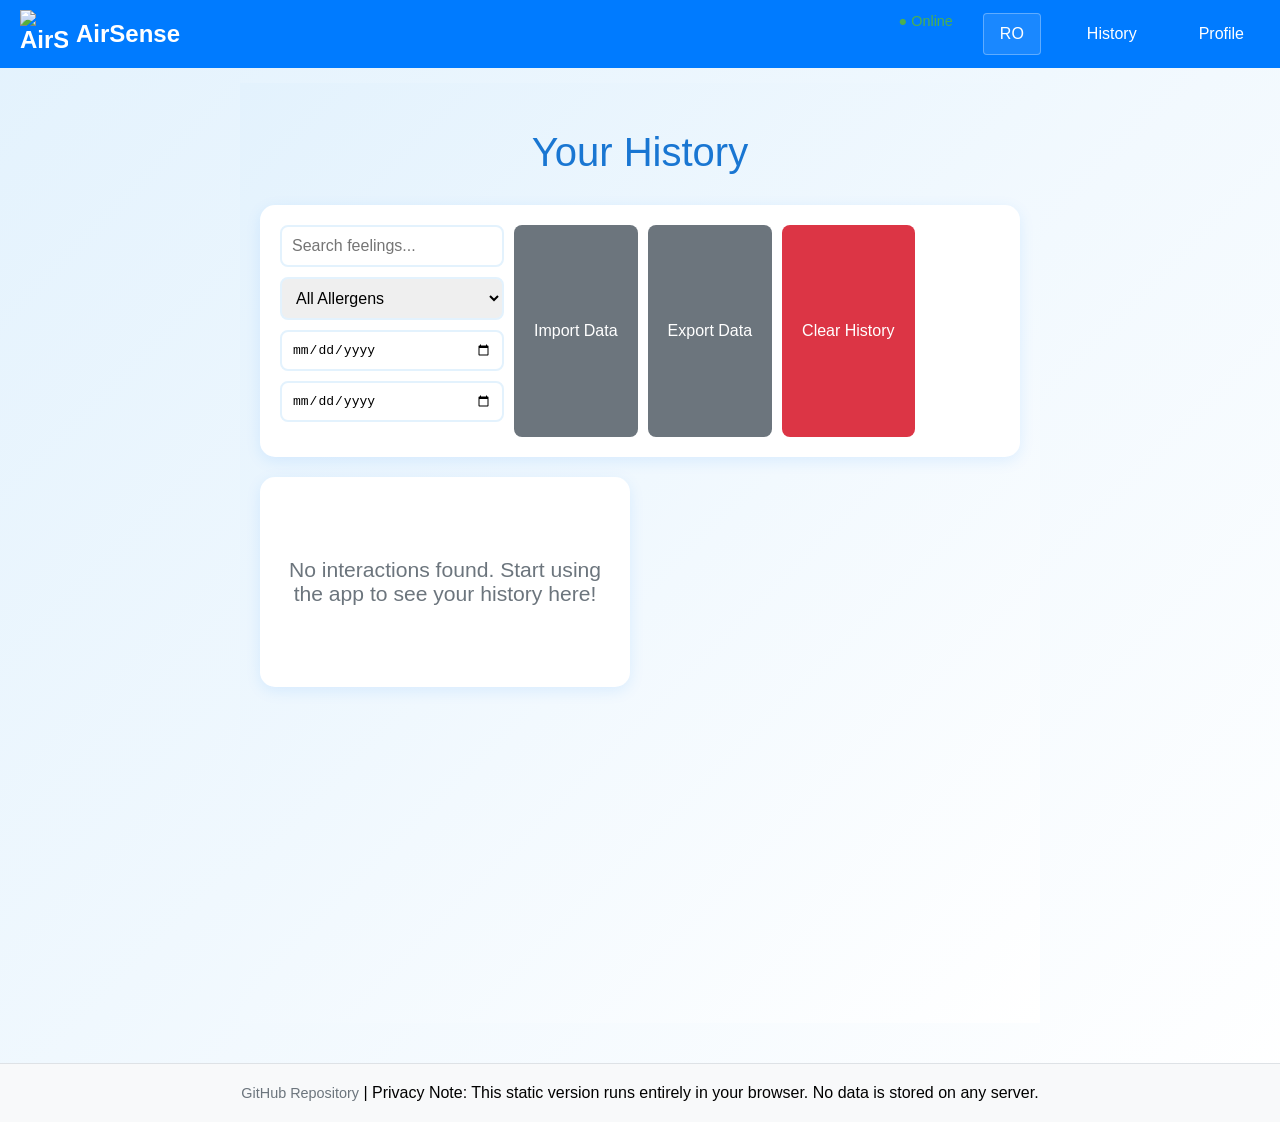
==== history.html @ b6c2e9e0 "Add separate profile.html and history.html pages with navigation Co-authored-by: andreisugu <3540747" ====
<!DOCTYPE html>
<html lang="en">
<head> 
    <meta charset="UTF-8">
    <meta name="viewport" content="width=device-width, initial-scale=1.0">
    <title>History - AirSense</title>
    
    <!-- PWA Meta Tags -->
    <link rel="manifest" href="manifest.json">
    <meta name="theme-color" content="#4a90e2">
    <meta name="apple-mobile-web-app-capable" content="yes">
    <meta name="apple-mobile-web-app-status-bar-style" content="default">
    <meta name="apple-mobile-web-app-title" content="AirSense">
    <link rel="apple-touch-icon" href="core/static/core/icons/pwa-192.png">
    
    <link rel="icon" type="image/x-icon" href="core/static/core/icons/favicon_airsense.ico">
    <link rel="stylesheet" href="core/static/core/css/home.css">
    <style>
        .history-container {
            max-width: 1200px;
            margin: 0 auto;
            padding: 20px;
            min-height: 100vh;
        }

        .history-container h1 {
            text-align: center;
            color: #1976d2;
            font-size: 2.5em;
            font-weight: 300;
            margin-bottom: 30px;
        }

        .history-controls {
            background: white;
            padding: 20px;
            border-radius: 15px;
            margin-bottom: 20px;
            box-shadow: 0 4px 15px rgba(0, 123, 255, 0.1);
        }

        .history-filters {
            display: grid;
            grid-template-columns: repeat(auto-fit, minmax(200px, 1fr));
            gap: 10px;
            margin-bottom: 15px;
        }

        .history-filters input,
        .history-filters select {
            padding: 10px;
            border: 2px solid #e3f2fd;
            border-radius: 8px;
            font-size: 1em;
            transition: border-color 0.3s;
        }

        .history-filters input:focus,
        .history-filters select:focus {
            outline: none;
            border-color: #007bff;
            box-shadow: 0 0 0 3px rgba(0, 123, 255, 0.1);
        }

        .history-actions {
            display: flex;
            gap: 10px;
            justify-content: flex-end;
            flex-wrap: wrap;
        }

        .btn {
            padding: 10px 20px;
            border: none;
            border-radius: 8px;
            font-size: 1em;
            font-weight: 500;
            cursor: pointer;
            transition: all 0.3s;
        }

        .btn-secondary {
            background: #6c757d;
            color: white;
        }

        .btn-secondary:hover {
            background: #5a6268;
            transform: translateY(-2px);
        }

        .btn-danger {
            background: #dc3545;
            color: white;
        }

        .btn-danger:hover {
            background: #c82333;
            transform: translateY(-2px);
        }

        .history-grid {
            display: grid;
            grid-template-columns: repeat(auto-fill, minmax(350px, 1fr));
            gap: 20px;
            margin-top: 20px;
        }

        .history-card {
            background: white;
            border-radius: 15px;
            padding: 20px;
            box-shadow: 0 4px 15px rgba(0, 123, 255, 0.1);
            border: 1px solid rgba(33, 150, 243, 0.1);
            transition: transform 0.3s, box-shadow 0.3s;
        }

        .history-card:hover {
            transform: translateY(-5px);
            box-shadow: 0 8px 25px rgba(0, 123, 255, 0.2);
        }

        .card-header {
            display: flex;
            justify-content: space-between;
            align-items: center;
            margin-bottom: 15px;
            padding-bottom: 10px;
            border-bottom: 2px solid #e3f2fd;
        }

        .date {
            font-weight: 600;
            color: #1976d2;
            font-size: 1.1em;
        }

        .time {
            color: #6c757d;
            font-size: 0.9em;
        }

        .card-body {
            color: #495057;
        }

        .user-feeling {
            margin-bottom: 15px;
            padding: 10px;
            background: #f8f9fa;
            border-radius: 8px;
            font-style: italic;
        }

        .allergies-tags {
            display: flex;
            flex-wrap: wrap;
            gap: 8px;
            margin: 10px 0;
        }

        .allergy-tag {
            background: #e3f2fd;
            color: #1976d2;
            padding: 4px 12px;
            border-radius: 20px;
            font-size: 0.85em;
            font-weight: 500;
        }

        .recommendations {
            margin-top: 15px;
            padding: 15px;
            background: #e8f5e9;
            border-radius: 8px;
            border-left: 4px solid #4caf50;
        }

        .recommendations strong {
            color: #2e7d32;
            display: block;
            margin-bottom: 8px;
        }

        .conditions {
            margin-top: 10px;
            padding: 10px;
            background: #fff3e0;
            border-radius: 8px;
            font-size: 0.9em;
        }

        .weather-badge {
            color: #e65100;
            font-weight: 500;
        }

        .sentiment-info {
            margin: 10px 0;
            padding: 8px;
            background: #fff9c4;
            border-radius: 8px;
            font-size: 0.9em;
        }

        .empty-state {
            text-align: center;
            padding: 60px 20px;
            background: white;
            border-radius: 15px;
            box-shadow: 0 4px 15px rgba(0, 123, 255, 0.1);
        }

        .empty-state p {
            color: #6c757d;
            font-size: 1.2em;
        }

        @media (max-width: 768px) {
            .history-grid {
                grid-template-columns: 1fr;
            }

            .history-actions {
                justify-content: center;
            }
        }
    </style>
</head>
<body>
    <header class="site-header">
        <div class="header-left">
            <a href="index.html" class="home-link">
                <img src="core/static/core/icons/cloud.png" alt="AirSense" class="site-icon">
                <span class="logo-text">AirSense</span>
            </a>
        </div>
        <div class="header-right">
            <span id="onlineStatus" style="margin-right: 15px; font-size: 0.9em;"></span>
            <button id="langToggle" class="lang-toggle">RO</button>
            <a href="history.html" style="margin-left: 15px;">History</a>
            <a href="profile.html" style="margin-left: 15px;">Profile</a>
        </div>
    </header>
    
    <main>
        <div class="history-container">
            <h1 data-translate="Your History">📜 Your History</h1>
            
            <div class="history-controls">
                <div class="history-filters">
                    <input type="text" id="historySearch" placeholder="Search feelings..." data-translate="Search feelings...">
                    <select id="historyAllergenFilter">
                        <option value="" data-translate="All Allergens">All Allergens</option>
                        <option value="alder">Alder</option>
                        <option value="birch">Birch</option>
                        <option value="grass">Grass</option>
                        <option value="mugwort">Mugwort</option>
                        <option value="olive">Olive</option>
                        <option value="ragweed">Ragweed</option>
                    </select>
                    <input type="date" id="historyDateFrom" placeholder="From date" data-translate="From date">
                    <input type="date" id="historyDateTo" placeholder="To date" data-translate="To date">
                </div>
                <div class="history-actions">
                    <button id="importHistory" class="btn btn-secondary" data-translate="Import Data">📥 Import Data</button>
                    <button id="exportHistory" class="btn btn-secondary" data-translate="Export Data">📤 Export Data</button>
                    <button id="clearHistory" class="btn btn-danger" data-translate="Clear History">🗑️ Clear History</button>
                </div>
            </div>
            
            <div id="historyList" class="history-grid"></div>
        </div>
    </main>
    
    <footer class="site-footer">
        <div class="footer-content">
            <a href="https://github.com/andreisugu/airsense" target="_blank">GitHub Repository</a> | 
            <span>Privacy Note: This static version runs entirely in your browser. No data is stored on any server.</span>
        </div>
    </footer>
    
    <input type="file" id="importFileInput" style="display: none;" accept=".json">
    
    <script src="core/static/core/js/translations.js"></script>
    <script src="core/static/core/js/pwa-features.js"></script>
    <script>
        // Load and display history
        function loadHistory() {
            const history = JSON.parse(localStorage.getItem('feelingHistory') || '[]');
            const searchTerm = document.getElementById('historySearch').value.toLowerCase();
            const allergenFilter = document.getElementById('historyAllergenFilter').value;
            const dateFrom = document.getElementById('historyDateFrom').value;
            const dateTo = document.getElementById('historyDateTo').value;
            
            // Filter history
            let filtered = history.filter(item => {
                // Search filter
                if (searchTerm && !item.feeling.toLowerCase().includes(searchTerm)) {
                    return false;
                }
                
                // Allergen filter
                if (allergenFilter && (!item.allergies || !item.allergies.includes(allergenFilter))) {
                    return false;
                }
                
                // Date filters
                const itemDate = new Date(item.timestamp).toISOString().split('T')[0];
                if (dateFrom && itemDate < dateFrom) {
                    return false;
                }
                if (dateTo && itemDate > dateTo) {
                    return false;
                }
                
                return true;
            });
            
            const container = document.getElementById('historyList');
            
            if (filtered.length === 0) {
                container.innerHTML = `
                    <div class="empty-state">
                        <p data-translate="No interactions found. Start using the app to see your history here!">
                            No interactions found. Start using the app to see your history here!
                        </p>
                    </div>
                `;
                return;
            }
            
            // Sort by most recent first
            filtered.sort((a, b) => new Date(b.timestamp) - new Date(a.timestamp));
            
            container.innerHTML = filtered.map(item => {
                const date = new Date(item.timestamp);
                const dateStr = date.toLocaleDateString('en-US', { month: 'short', day: 'numeric', year: 'numeric' });
                const timeStr = date.toLocaleTimeString('en-US', { hour: '2-digit', minute: '2-digit' });
                const fullDateStr = date.toLocaleDateString('en-US', { weekday: 'long', year: 'numeric', month: 'long', day: 'numeric' });
                
                let allergiesHtml = '';
                if (item.allergies && item.allergies.length > 0) {
                    allergiesHtml = `
                        <div class="allergies-tags">
                            ${item.allergies.map(a => `<span class="allergy-tag">${a}</span>`).join('')}
                        </div>
                    `;
                }
                
                let sentimentHtml = '';
                if (item.sentiment) {
                    sentimentHtml = `
                        <div class="sentiment-info">
                            <strong>Sentiment:</strong> ${item.sentiment}
                        </div>
                    `;
                }
                
                let weatherHtml = '';
                if (item.weather) {
                    weatherHtml = `
                        <div class="conditions">
                            <span class="weather-badge">${item.weather.temp}°C, ${item.weather.humidity}% humidity</span>
                        </div>
                    `;
                }
                
                return `
                    <div class="history-card">
                        <div class="card-header">
                            <span class="date">${dateStr}</span>
                            <span class="time">${timeStr}</span>
                        </div>
                        
                        <div class="card-body">
                            <div class="user-feeling">
                                <strong data-translate="Feeling:">Feeling:</strong> ${escapeHtml(item.feeling)}
                            </div>
                            
                            ${sentimentHtml}
                            ${allergiesHtml}
                            
                            ${item.response ? `
                                <div class="recommendations">
                                    <strong data-translate="Analysis & Recommendations:">Analysis & Recommendations:</strong>
                                    ${escapeHtml(item.response).replace(/\n/g, '<br>')}
                                </div>
                            ` : ''}
                            
                            ${weatherHtml}
                        </div>
                    </div>
                `;
            }).join('');
        }

        function escapeHtml(text) {
            const div = document.createElement('div');
            div.textContent = text;
            return div.innerHTML;
        }

        // Export history
        function exportHistory() {
            const history = localStorage.getItem('feelingHistory') || '[]';
            const blob = new Blob([history], { type: 'application/json' });
            const url = URL.createObjectURL(blob);
            const a = document.createElement('a');
            a.href = url;
            a.download = `airsense-history-${new Date().toISOString().split('T')[0]}.json`;
            document.body.appendChild(a);
            a.click();
            document.body.removeChild(a);
            URL.revokeObjectURL(url);
        }

        // Import history
        function importHistory() {
            document.getElementById('importFileInput').click();
        }

        function handleImportFile(event) {
            const file = event.target.files[0];
            if (!file) return;
            
            const reader = new FileReader();
            reader.onload = function(e) {
                try {
                    const data = JSON.parse(e.target.result);
                    if (Array.isArray(data)) {
                        const existing = JSON.parse(localStorage.getItem('feelingHistory') || '[]');
                        const merged = [...existing, ...data];
                        localStorage.setItem('feelingHistory', JSON.stringify(merged));
                        loadHistory();
                        alert('History imported successfully!');
                    } else {
                        alert('Invalid file format');
                    }
                } catch (error) {
                    alert('Error reading file: ' + error.message);
                }
            };
            reader.readAsText(file);
        }

        // Clear history
        function clearHistory() {
            if (confirm('Are you sure you want to clear all your history? This cannot be undone.')) {
                localStorage.removeItem('feelingHistory');
                loadHistory();
            }
        }

        // Event listeners
        document.getElementById('historySearch').addEventListener('input', loadHistory);
        document.getElementById('historyAllergenFilter').addEventListener('change', loadHistory);
        document.getElementById('historyDateFrom').addEventListener('change', loadHistory);
        document.getElementById('historyDateTo').addEventListener('change', loadHistory);
        document.getElementById('exportHistory').addEventListener('click', exportHistory);
        document.getElementById('importHistory').addEventListener('click', importHistory);
        document.getElementById('clearHistory').addEventListener('click', clearHistory);
        document.getElementById('importFileInput').addEventListener('change', handleImportFile);

        // Load history on page load
        loadHistory();
    </script>
</body>
</html>
---- core/static/core/css/home.css ----
body {
    background: linear-gradient(135deg, #e3f2fd 0%, #ffffff 100%);
    margin: 0;
    font-family: 'Segoe UI', Tahoma, Geneva, Verdana, sans-serif;
    min-height: 100vh;
    -webkit-text-size-adjust: 100%;
    -webkit-tap-highlight-color: transparent;
}

.container {
    max-width: 1200px;
    margin: 0 auto;
    padding: 20px;
    box-sizing: border-box;
}



.weather-section {
    background: white;
    padding: 30px;
    border-radius: 15px;
    box-shadow: 0 8px 32px rgba(33, 150, 243, 0.1);
    border: 1px solid rgba(33, 150, 243, 0.1);
    margin-top: 30px;
}

.pollen-forecast-section {
    background: white;
    padding: 30px;
    border-radius: 15px;
    box-shadow: 0 8px 32px rgba(33, 150, 243, 0.1);
    border: 1px solid rgba(33, 150, 243, 0.1);
    margin-top: 40px;
}

.pollen-section, .feeling-section {
    background: white;
    padding: 30px;
    border-radius: 15px;
    margin: 30px 0;
    box-shadow: 0 8px 32px rgba(33, 150, 243, 0.1);
    border: 1px solid rgba(33, 150, 243, 0.1);
}

.city-search {
    display: flex;
    justify-content: center;
    gap: 15px;
    margin: 25px 0;
    align-items: center;
    flex-wrap: wrap;
    max-width: 800px;
    margin-left: auto;
    margin-right: auto;
}

.city-search > * {
    flex-shrink: 0;
}

.city-input-container {
    position: relative;
}

#cityInput {
    padding: 12px 20px;
    border: 2px solid #e3f2fd;
    border-radius: 25px;
    width: 300px;
    font-size: 16px;
    transition: all 0.3s ease;
    box-sizing: border-box;
    -webkit-appearance: none;
}

#cityInput:focus {
    outline: none;
    border-color: #2196f3;
    box-shadow: 0 0 0 3px rgba(33, 150, 243, 0.1);
}

#searchCity {
    padding: 12px 25px;
    background: #2196f3;
    color: white;
    border: none;
    border-radius: 25px;
    cursor: pointer;
    font-weight: 500;
    transition: all 0.3s ease;
    font-size: 1.1em;
    min-height: 44px;
    touch-action: manipulation;
}

#searchCity:hover {
    background: #1976d2;
    transform: translateY(-2px);
    box-shadow: 0 4px 12px rgba(33, 150, 243, 0.3);
}

#selectedCity {
    margin-left: 15px;
    font-weight: bold;
    color: #007bff;
}

#currentCityName {
    text-align: center;
    font-size: 1.4em;
    font-weight: 500;
    color: #1976d2;
    margin-bottom: 20px;
}

h1 {
    text-align: center;
    color: #1976d2;
    font-size: 2.5em;
    font-weight: 300;
    margin-bottom: 10px;
}

h2 {
    color: #1976d2;
    font-weight: 500;
    margin-bottom: 20px;
    font-size: 1.5em;
}

.container > p {
    text-align: center;
    color: #666;
    font-size: 1.1em;
    margin-bottom: 30px;
}

@media (max-width: 768px) {
    .container {
        padding: 10px;
    }
    
    h1 {
        font-size: 2em;
        margin-bottom: 15px;
    }
    
    h2 {
        font-size: 1.3em;
    }
    
    .city-search {
        flex-direction: column;
        gap: 10px;
        margin: 15px 0;
    }
    
    #cityInput {
        width: 100%;
        max-width: none;
        font-size: 16px;
    }
    
    #searchCity {
        width: 100%;
        max-width: 200px;
        align-self: center;
    }
    
    .site-header {
        flex-wrap: wrap;
        height: 50px;
        padding: 4px 10px;
        gap: 8px;
        justify-content: space-between;
    }
    
    .home-link {
        margin-left: 0;
        font-size: 1.3em;
        flex-shrink: 0;
    }
    
    .logo-text {
        display: none;
    }
    
    .site-icon {
        position: static;
        transform: none;
        width: 32px;
        height: 32px;
    }
    
    .header-right {
        margin-right: 0;
        flex-wrap: wrap;
        justify-content: flex-end;
        gap: 8px;
    }
    
    main {
        padding: 0 10px;
    }
    
    .weather-section, .pollen-forecast-section, .pollen-section, .feeling-section {
        padding: 20px 15px;
        margin: 20px 0;
    }
    
    .current-weather {
        padding: 20px 15px;
        margin: 20px 0;
    }
    
    #current-temp {
        font-size: 2.5em;
    }
    
    .temp-toggle {
        position: static;
        margin-bottom: 15px;
        align-self: center;
    }
    
    .pollen-checkboxes {
        grid-template-columns: 1fr;
        gap: 10px;
    }
    
    .day-bar {
        gap: 5px;
        justify-content: flex-start;
        overflow-x: auto;
        padding: 10px 0;
        scrollbar-width: thin;
    }
    
    .day-bar::-webkit-scrollbar {
        height: 4px;
    }
    
    .day-bar::-webkit-scrollbar-track {
        background: #f1f1f1;
        border-radius: 2px;
    }
    
    .day-bar::-webkit-scrollbar-thumb {
        background: #c1c1c1;
        border-radius: 2px;
    }
    
    .day-item {
        padding: 8px 12px;
        font-size: 0.9em;
        flex-shrink: 0;
        min-width: 80px;
    }
    
    .pollen-day-bar {
        overflow-x: auto;
        padding: 10px 0;
        scrollbar-width: thin;
    }
    
    .pollen-day-bar::-webkit-scrollbar {
        height: 4px;
    }
    
    .pollen-day-bar::-webkit-scrollbar-track {
        background: #f1f1f1;
        border-radius: 2px;
    }
    
    .pollen-day-bar::-webkit-scrollbar-thumb {
        background: #c1c1c1;
        border-radius: 2px;
    }
    
    .pollen-day-bar .day-item {
        flex-shrink: 0;
        min-width: 70px;
    }
    
    .weather-chart-controls, .pollen-type-selector {
        grid-template-columns: 1fr 1fr;
        gap: 8px;
    }
    
    .weather-chart-controls .checkbox-item, .pollen-type-selector .checkbox-item {
        justify-content: flex-start;
        padding: 8px 10px;
        min-height: 36px;
        font-size: 0.9em;
    }
    
    .pollen-checkboxes {
        grid-template-columns: 1fr 1fr;
        gap: 8px;
    }
    
    .pollen-checkboxes label {
        padding: 8px 10px;
        min-height: 36px;
        font-size: 0.9em;
    }
    
    #feelingText {
        width: 100%;
        height: 100px;
        font-size: 16px;
    }
    
    #feelingForm {
        width: 100%;
    }
    
    #feelingForm button {
        width: 100%;
        max-width: 200px;
        align-self: center;
    }
    
    #hourly-table, #pollen-hourly-table {
        font-size: 0.8em;
    }
    
    #hourly-table th, #hourly-table td,
    #pollen-hourly-table th, #pollen-hourly-table td {
        padding: 8px 6px;
        white-space: nowrap;
    }
    
    .hourly-weather, .hourly-pollen {
        overflow-x: auto;
        -webkit-overflow-scrolling: touch;
    }
    
    .weather-chart, .pollen-chart {
        height: 250px;
        margin: 15px 0;
    }
}

@media (max-width: 480px) {
    .container {
        padding: 5px;
    }
    
    h1 {
        font-size: 1.8em;
    }
    
    .weather-section, .pollen-forecast-section, .pollen-section, .feeling-section {
        padding: 15px 10px;
        margin: 15px 0;
    }
    
    .current-weather {
        padding: 15px 10px;
    }
    
    #current-temp {
        font-size: 2em;
    }
    
    .day-item {
        padding: 6px 8px;
        font-size: 0.8em;
        min-width: 70px;
    }
    
    .pollen-day-bar .day-item {
        min-width: 60px;
        padding: 4px 6px;
    }
    
    #hourly-table, #pollen-hourly-table {
        font-size: 0.75em;
    }
    
    #hourly-table th, #hourly-table td,
    #pollen-hourly-table th, #pollen-hourly-table td {
        padding: 6px 4px;
        white-space: nowrap;
    }
    
    .site-header {
        position: sticky;
        top: 0;
        z-index: 100;
        padding: 2px 8px;
        height: 44px;
    }
    
    .home-link {
        font-size: 1.1em;
    }
    
    .logo-text {
        display: none;
    }
    
    .site-icon {
        width: 28px;
        height: 28px;
    }
    
    .weather-chart, .pollen-chart {
        height: 200px;
    }
    
    .header-right {
        font-size: 0.85em;
        gap: 6px;
    }
    
    .header-right a, .header-right .lang-toggle {
        padding: 4px 6px;
        font-size: 0.8em;
        white-space: nowrap;
    }
    
    .account-trigger {
        font-size: 0.8em;
        padding: 4px 6px;
        white-space: nowrap;
    }
    
    .dropdown-menu {
        right: -10px;
    }
}

.city-dropdown {
    position: absolute;
    top: 100%;
    left: 0;
    right: 0;
    background: white;
    border: 1px solid #ccc;
    border-top: none;
    border-radius: 0 0 5px 5px;
    max-height: 200px;
    overflow-y: auto;
    z-index: 1000;
    display: none;
}

.city-option {
    padding: 8px 12px;
    cursor: pointer;
    border-bottom: 1px solid #eee;
}

.city-option:hover {
    background: #f0f0f0;
}

.city-option:last-child {
    border-bottom: none;
}

.weather-chart, .pollen-chart {
    margin: 20px 0;
    height: 300px;
}

.pollen-type-selector {
    display: grid;
    grid-template-columns: repeat(auto-fit, minmax(200px, 1fr));
    gap: 15px;
    margin: 15px 0;
}

.pollen-type-selector .checkbox-item {
    display: flex;
    align-items: center;
    gap: 10px;
    cursor: pointer;
    padding: 12px 15px;
    background: #f8f9fa;
    border-radius: 8px;
    transition: all 0.3s ease;
    border: 2px solid transparent;
    min-height: 44px;
    touch-action: manipulation;
}

.pollen-type-selector .checkbox-item:hover {
    background: #e3f2fd;
    border-color: #2196f3;
}

.pollen-type-selector .checkbox-item:hover {
    background: #e3f2fd;
    border-color: #2196f3;
}

.pollen-type-selector input[type="checkbox"] {
    width: 18px;
    height: 18px;
    accent-color: #2196f3;
}

.weather-chart-controls {
    display: flex;
    justify-content: center;
    gap: 15px;
    margin: 15px 0;
    flex-wrap: wrap;
}

.weather-chart-controls .checkbox-item {
    display: flex;
    align-items: center;
    gap: 10px;
    cursor: pointer;
    padding: 12px 15px;
    background: #f8f9fa;
    border-radius: 8px;
    transition: all 0.3s ease;
    border: 2px solid transparent;
    min-height: 44px;
    touch-action: manipulation;
}

.weather-chart-controls .checkbox-item:hover {
    background: #e3f2fd;
    border-color: #2196f3;
}

.weather-chart-controls .checkbox-item:hover {
    background: #e3f2fd;
    border-color: #2196f3;
}

.weather-chart-controls input[type="checkbox"] {
    width: 18px;
    height: 18px;
    accent-color: #2196f3;
}

.pollen-controls {
    display: flex;
    flex-direction: column;
    align-items: center;
    gap: 15px;
    margin: 20px 0;
}

#pollenDateSelect, #weatherDateSelect {
    padding: 8px 12px;
    font-size: 0.9em;
    border-radius: 8px;
    border: 2px solid #e3f2fd;
    background: white;
    color: #333;
    transition: all 0.3s ease;
    cursor: pointer;
}

#pollenDateSelect:focus, #weatherDateSelect:focus {
    outline: none;
    border-color: #2196f3;
    box-shadow: 0 0 0 3px rgba(33, 150, 243, 0.1);
}

#pollenDateSelect:hover, #weatherDateSelect:hover {
    border-color: #2196f3;
}

.pollen-day-bar {
    display: flex;
    justify-content: center;
    gap: 8px;
    flex-wrap: wrap;
    -webkit-overflow-scrolling: touch;
}

.pollen-day-bar .day-item {
    padding: 5px 7px;
    font-size: 0.9em;
    min-width: 50px;
    text-align: center;
}

.hourly-pollen {
    margin: 20px 0;
}

#pollen-hourly-table {
    width: 100%;
    border-collapse: collapse;
    background: white;
    border-radius: 5px;
    overflow: hidden;
    min-width: 600px;
}

#pollen-hourly-table th {
    background: #007bff;
    color: white;
    padding: 10px;
    text-align: center;
    font-weight: bold;
}

#pollen-hourly-table td {
    padding: 8px;
    text-align: center;
    border-bottom: 1px solid #ddd;
}

#pollen-hourly-table tr:nth-child(even) {
    background: #f9f9f9;
}

#pollen-hourly-table tr:hover {
    background: #f0f0f0;
}

#pollen-hourly-table tr.current-hour {
    background: #007bff !important;
    color: white;
}

#pollen-hourly-table tr.current-hour td {
    background: #007bff !important;
    color: white;
}



.current-weather {
    text-align: center;
    margin: 30px 0;
    padding: 25px;
    background: linear-gradient(135deg, #2196f3, #1976d2);
    border-radius: 15px;
    color: white;
    position: relative;
}

.temp-toggle {
    position: absolute;
    top: 15px;
    right: 15px;
    background: rgba(255, 255, 255, 0.2);
    color: white;
    border: 1px solid rgba(255, 255, 255, 0.3);
    border-radius: 20px;
    padding: 8px 12px;
    cursor: pointer;
    font-size: 0.9em;
    transition: all 0.3s ease;
}

.temp-toggle:hover {
    background: rgba(255, 255, 255, 0.3);
}

.lang-toggle {
    padding: 8px 12px;
    background: #f8f9fa;
    color: #1976d2;
    border: 2px solid #e3f2fd;
    border-radius: 20px;
    cursor: pointer;
    font-size: 0.9em;
    font-weight: 500;
    transition: all 0.3s ease;
}

.lang-toggle:hover {
    background: #e3f2fd;
    border-color: #2196f3;
}

#current-temp {
    font-size: 3.5em;
    font-weight: 300;
    color: white;
    margin: 10px 0;
}

#current-condition {
    font-size: 1.5em;
    margin: 10px 0;
    color: rgba(255, 255, 255, 0.9);
    font-weight: bold;
}

#current-humidity {
    color: rgba(255, 255, 255, 0.8);
    font-size: 1.1em;
}

.day-selector {
    text-align: center;
    margin: 20px 0;
}

.day-bar {
    display: flex;
    justify-content: center;
    gap: 10px;
    flex-wrap: wrap;
    -webkit-overflow-scrolling: touch;
}

.day-item {
    padding: 12px 18px;
    background: #f8f9fa;
    border: 2px solid #e3f2fd;
    border-radius: 10px;
    cursor: pointer;
    font-weight: 500;
    transition: all 0.3s ease;
    color: #333;
    min-height: 44px;
    display: flex;
    align-items: center;
    justify-content: center;
    touch-action: manipulation;
}

.day-item:hover {
    background: #e3f2fd;
    border-color: #2196f3;
}

.day-item.active {
    background: #2196f3;
    color: white;
    border-color: #2196f3;
}

.daily-weather {
    text-align: center;
    margin: 20px 0;
    font-size: 1.1em;
}

.hourly-weather {
    margin: 20px 0;
}

#hourly-table {
    width: 100%;
    border-collapse: collapse;
    background: white;
    border-radius: 5px;
    overflow: hidden;
}

.table-container {
    overflow-x: auto;
    -webkit-overflow-scrolling: touch;
    border-radius: 5px;
    box-shadow: 0 2px 8px rgba(0,0,0,0.1);
}

#hourly-table th {
    background: #007bff;
    color: white;
    padding: 10px;
    text-align: center;
    font-weight: bold;
}

#hourly-table td {
    padding: 4px;
    text-align: center;
    border-bottom: 1px solid #ddd;
    font-size: 0.85em;
    line-height: 1.2;
}

#hourly-table tr:nth-child(even) {
    background: #f9f9f9;
}

#hourly-table tr:hover {
    background: #f0f0f0;
}

#hourly-table tr.current-hour {
    background: #007bff;
    color: white;
    font-weight: bold;
}



.pollen-checkboxes {
    display: grid;
    grid-template-columns: repeat(auto-fit, minmax(200px, 1fr));
    gap: 15px;
    margin: 20px 0;
}

.pollen-checkboxes label {
    display: flex;
    align-items: center;
    gap: 10px;
    cursor: pointer;
    padding: 12px 15px;
    background: #f8f9fa;
    border-radius: 8px;
    transition: all 0.3s ease;
    border: 2px solid transparent;
    min-height: 44px;
    touch-action: manipulation;
}

.pollen-checkboxes label:hover {
    background: #e3f2fd;
    border-color: #2196f3;
}

.pollen-checkboxes input[type="checkbox"] {
    width: 18px;
    height: 18px;
    accent-color: #2196f3;
}

.feeling-section {
    display: flex;
    flex-direction: column;
    align-items: center;
}

#feelingText {
    width: 90%;
    max-width: 800px;
    height: 120px;
    padding: 15px;
    border: 2px solid #e3f2fd;
    border-radius: 10px;
    resize: vertical;
    font-family: inherit;
    font-size: 16px;
    transition: all 0.3s ease;
}

#feelingForm {
    width: 90%;
    max-width: 800px;
    display: flex;
    flex-direction: column;
    align-items: flex-end;
}

#feelingText:focus {
    outline: none;
    border-color: #2196f3;
    box-shadow: 0 0 0 3px rgba(33, 150, 243, 0.1);
}

#feelingForm button {
    background: #2196f3;
    color: white;
    padding: 12px 30px;
    border: none;
    border-radius: 25px;
    cursor: pointer;
    margin-top: 15px;
    font-weight: 500;
    font-size: 16px;
    transition: all 0.3s ease;
    min-height: 44px;
    touch-action: manipulation;
}

#feelingForm button:hover {
    background: #1976d2;
    transform: translateY(-2px);
    box-shadow: 0 4px 12px rgba(33, 150, 243, 0.3);
}

#sentimentResult {
    margin-top: 15px;
    padding: 10px;
    border-radius: 5px;
    font-weight: normal;
}

.sentiment-positive {
    background: #d4edda;
    color: #155724;
}

.sentiment-negative {
    background: #f8d7da;
    color: #721c24;
}

.sentiment-neutral {
    background: #fff3cd;
    color: #856404;
}

.nav-links {
    text-align: right;
    margin-bottom: 20px;
}

.nav-links a {
    margin-left: 15px;
    color: #007bff;
    text-decoration: none;
}

.nav-links a:hover {
    text-decoration: underline;
}

.user-status {
    font-weight: bold;
    margin-right: 15px;
    color: #333;
}

.message {
    padding: 10px;
    margin: 10px 0;
    border-radius: 5px;
}

.message.success {
    background: #d4edda;
    color: #155724;
    border: 1px solid #c3e6cb;
}

.message.error {
    background: #f8d7da;
    color: #721c24;
    border: 1px solid #f5c6cb;
}

.form-group {
    margin: 15px 0;
}

.form-group label {
    display: block;
    margin-bottom: 5px;
    font-weight: bold;
}

.form-group input, .form-group select {
    width: 100%;
    padding: 10px;
    border: 1px solid #ccc;
    border-radius: 5px;
    font-size: 1em;
}

.form-group button {
    background: #007bff;
    color: white;
    padding: 10px 20px;
    border: none;
    border-radius: 5px;
    cursor: pointer;
    margin-top: 10px;
}

.interaction-card {
    background: #f5f5f5;
    padding: 20px;
    border-radius: 10px;
    margin: 20px 0;
    border-left: 4px solid #007bff;
}

.interaction-header {
    color: #007bff;
    margin-bottom: 15px;
    font-size: 1.1em;
}

.interaction-content > div {
    margin: 15px 0;
}

.interaction-content h3 {
    color: #333;
    margin-bottom: 5px;
    font-size: 1em;
}

.user-input {
    background: #e3f2fd;
    padding: 10px;
    border-radius: 5px;
}

.ai-output {
    background: #f3e5f5;
    padding: 10px;
    border-radius: 5px;
}

.sentiment-info {
    background: #e8f5e8;
    padding: 10px;
    border-radius: 5px;
}

.weather-info, .pollen-info, .allergies {
    background: #fff3e0;
    padding: 10px;
    border-radius: 5px;
}

.site-header {
    background: #007bff;
    color: white;
    padding: 10px 20px;
    display: flex;
    justify-content: space-between;
    align-items: center;
    margin-bottom: 15px;
    min-height: 35px;
    position: relative;
}

.home-link {
    color: white;
    text-decoration: none;
    font-size: 1.5em;
    font-weight: bold;
    display: flex;
    align-items: center;
    gap: 8px;
    position: relative;
    flex-shrink: 0;
}

.site-icon {
    width: 48px;
    height: 48px;
}

.header-right {
    display: flex;
    gap: 15px;
    flex-wrap: wrap;
}

.header-right a {
    color: white;
    text-decoration: none;
    padding: 10px 16px;
    border-radius: 4px;
    transition: background 0.3s;
    font-size: 1em;
    height: 42px;
    display: flex;
    align-items: center;
    box-sizing: border-box;
}

.header-right a:hover {
    background: rgba(255,255,255,0.2);
}

.header-right .lang-toggle {
    background: rgba(255, 255, 255, 0.1);
    color: white;
    border: 1px solid rgba(255, 255, 255, 0.3);
    border-radius: 4px;
    padding: 10px 16px;
    cursor: pointer;
    font-size: 1em;
    font-weight: 500;
    transition: all 0.3s ease;
    height: 42px;
    display: flex;
    align-items: center;
    box-sizing: border-box;
}

.header-right .lang-toggle:hover {
    background: rgba(255, 255, 255, 0.2);
    border-color: rgba(255, 255, 255, 0.5);
}

.account-dropdown {
    position: relative;
    display: inline-block;
}

.account-trigger {
    background: transparent;
    color: white;
    border: none;
    padding: 10px 16px;
    cursor: pointer;
    font-size: 1em;
    font-weight: 500;
    transition: background 0.3s;
    border-radius: 4px;
    font-family: inherit;
    height: 42px;
    display: flex;
    align-items: center;
    box-sizing: border-box;
}

.account-trigger:hover {
    background: rgba(255,255,255,0.2);
}

.dropdown-menu {
    position: absolute;
    top: 100%;
    right: 0;
    background: white;
    border-radius: 4px;
    box-shadow: 0 4px 12px rgba(0,0,0,0.15);
    min-width: 120px;
    display: none;
    z-index: 1000;
    margin-top: 5px;
}

.dropdown-menu.show {
    display: block;
}

.dropdown-menu a {
    display: block;
    color: #333 !important;
    padding: 10px 15px;
    text-decoration: none;
    transition: background 0.3s;
}

.dropdown-menu a:hover {
    background: #f8f9fa !important;
}

main {
    max-width: 800px;
    margin: 0 auto;
    padding: 0 20px;
    min-height: calc(100vh - 140px);
}

.site-footer {
    background: #f8f9fa;
    border-top: 1px solid #dee2e6;
    padding: 20px 0;
    margin-top: 40px;
    text-align: center;
}

.footer-content a {
    color: #6c757d;
    text-decoration: none;
    font-size: 0.9em;
}

.footer-content a:hover {
    color: #007bff;
    text-decoration: underline;
}

.history-container {
    max-width: 1200px;
    margin: 0 auto;
    padding: 20px;
    background: linear-gradient(135deg, #e3f2fd 0%, #ffffff 100%);
    min-height: 100vh;
}

.history-grid {
    display: grid;
    grid-template-columns: repeat(auto-fit, minmax(350px, 1fr));
    gap: 20px;
    margin-top: 30px;
}

.history-card {
    background: white;
    border-radius: 12px;
    box-shadow: 0 4px 16px rgba(33, 150, 243, 0.1);
    border: 1px solid rgba(33, 150, 243, 0.1);
    overflow: hidden;
    transition: transform 0.2s ease;
}

.history-card:hover {
    transform: translateY(-2px);
    box-shadow: 0 8px 24px rgba(33, 150, 243, 0.15);
}

.card-header {
    background: linear-gradient(135deg, #2196f3, #1976d2);
    color: white;
    padding: 15px 20px;
    display: flex;
    justify-content: space-between;
    align-items: center;
}

.date {
    font-weight: 600;
    font-size: 1.1em;
}

.time {
    font-size: 0.9em;
    opacity: 0.9;
}

.card-body {
    padding: 20px;
}

.interaction-date {
    font-size: 0.9em;
    color: #666;
    margin-bottom: 15px;
    font-weight: 500;
}

.user-feeling {
    margin-bottom: 15px;
    color: #333;
    line-height: 1.4;
}

.sentiment-info {
    margin-bottom: 15px;
    padding: 8px 12px;
    border-radius: 6px;
    font-size: 0.9em;
    background: #e8f5e8;
    color: #2e7d32;
    border-left: 3px solid #4caf50;
}

.allergies-tags {
    margin-bottom: 15px;
    display: flex;
    flex-wrap: wrap;
    gap: 6px;
}

.allergy-tag {
    background: #e3f2fd;
    color: #1976d2;
    padding: 4px 8px;
    border-radius: 12px;
    font-size: 0.8em;
    font-weight: 500;
}

.tips-section {
    margin-bottom: 15px;
    background: #e8f4fd;
    border-left: 4px solid #007bff;
    border-radius: 5px;
    padding: 15px;
}

.tips-text {
    font-size: 0.9em;
    line-height: 1.4;
    color: #333;
}

.recommendations {
    margin-bottom: 15px;
}

.rec-text {
    background: #f8f9fa;
    padding: 12px;
    border-radius: 8px;
    margin-top: 8px;
    font-size: 0.9em;
    line-height: 1.4;
    color: #555;
}

.expand-btn {
    background: #007bff;
    color: white;
    border: none;
    padding: 6px 12px;
    border-radius: 4px;
    font-size: 0.8em;
    cursor: pointer;
    margin-top: 8px;
    transition: background 0.3s;
}

.expand-btn:hover {
    background: #0056b3;
}

.conditions {
    display: flex;
    flex-wrap: wrap;
    gap: 8px;
}

.weather-badge {
    background: #e8f5e8;
    color: #2e7d32;
    padding: 4px 8px;
    border-radius: 12px;
    font-size: 0.8em;
    font-weight: 500;
}

.empty-state {
    text-align: center;
    padding: 60px 20px;
    color: #666;
    font-size: 1.1em;
}

.weather-icon {
    width: 20px;
    height: 20px;
    margin-right: 8px;
    vertical-align: middle;
}

.current-weather .weather-icon {
    width: 60px;
    height: 60px;
    margin-bottom: 1rem;
}

@media (max-width: 768px) {
    .history-grid {
        grid-template-columns: 1fr;
    }
    
    .history-container {
        padding: 15px;
    }
}
/* Recent Cities Section */
.recent-cities-section {
    background: white;
    padding: 25px;
    border-radius: 12px;
    box-shadow: 0 2px 8px rgba(0, 0, 0, 0.1);
}

.recent-cities-list {
    display: flex;
    flex-wrap: wrap;
    gap: 10px;
    margin-top: 15px;
}

.recent-city-item {
    background: #f0f8ff;
    border: 2px solid #007bff;
    color: #007bff;
    padding: 10px 15px;
    border-radius: 8px;
    cursor: pointer;
    font-size: 0.95em;
    font-weight: 500;
    transition: all 0.3s ease;
}

.recent-city-item:hover {
    background: #007bff;
    color: white;
    transform: translateY(-2px);
    box-shadow: 0 4px 8px rgba(0, 123, 255, 0.3);
}

/* History Section */
.history-section {
    background: white;
    padding: 25px;
    border-radius: 12px;
    box-shadow: 0 2px 8px rgba(0, 0, 0, 0.1);
}

.history-controls {
    display: flex;
    gap: 10px;
}

.btn-secondary,
.btn-danger {
    padding: 8px 16px;
    border: none;
    border-radius: 6px;
    font-size: 0.9em;
    font-weight: 500;
    cursor: pointer;
    transition: all 0.3s ease;
}

.btn-secondary {
    background: #6c757d;
    color: white;
}

.btn-secondary:hover {
    background: #5a6268;
}

.btn-danger {
    background: #dc3545;
    color: white;
}

.btn-danger:hover {
    background: #c82333;
}

.history-grid {
    display: grid;
    grid-template-columns: repeat(auto-fill, minmax(350px, 1fr));
    gap: 20px;
    margin-top: 20px;
}

.history-card {
    background: white;
    border: 1px solid #e0e0e0;
    border-radius: 8px;
    overflow: hidden;
    transition: all 0.3s ease;
}

.history-card:hover {
    box-shadow: 0 4px 12px rgba(0, 0, 0, 0.15);
    transform: translateY(-2px);
}

.history-card .card-header {
    background: linear-gradient(135deg, #667eea 0%, #764ba2 100%);
    color: white;
    padding: 12px 15px;
    display: flex;
    justify-content: space-between;
    font-size: 0.9em;
}

.history-card .card-body {
    padding: 15px;
}

.history-card .interaction-date {
    color: #666;
    font-size: 0.85em;
    margin-bottom: 10px;
}

.history-card .user-feeling {
    margin: 10px 0;
    padding: 10px;
    background: #f9f9f9;
    border-left: 3px solid #007bff;
    border-radius: 4px;
}

.history-card .sentiment-info {
    padding: 8px;
    border-radius: 4px;
    font-size: 0.9em;
}

.sentiment-positive {
    background: #d4edda;
    color: #155724;
}

.sentiment-negative {
    background: #f8d7da;
    color: #721c24;
}

.sentiment-neutral {
    background: #fff3cd;
    color: #856404;
}

.history-card .allergies-tags {
    margin: 10px 0;
    display: flex;
    flex-wrap: wrap;
    gap: 5px;
}

.history-card .allergy-tag {
    background: #007bff;
    color: white;
    padding: 3px 8px;
    border-radius: 3px;
    font-size: 0.85em;
}

/* Statistics Section */
.statistics-section {
    background: white;
    padding: 30px;
    border-radius: 15px;
    box-shadow: 0 8px 32px rgba(33, 150, 243, 0.1);
    border: 1px solid rgba(33, 150, 243, 0.1);
}

.statistics-grid {
    display: grid;
    grid-template-columns: repeat(auto-fit, minmax(150px, 1fr));
    gap: 15px;
    margin-top: 20px;
}

.stat-card {
    background: linear-gradient(135deg, #e3f2fd 0%, #bbdefb 100%);
    padding: 20px;
    border-radius: 10px;
    text-align: center;
    box-shadow: 0 4px 12px rgba(33, 150, 243, 0.15);
    transition: transform 0.2s ease;
}

.stat-card:hover {
    transform: translateY(-3px);
    box-shadow: 0 6px 16px rgba(33, 150, 243, 0.2);
}

.stat-value {
    font-size: 2em;
    font-weight: bold;
    color: #1976d2;
    margin-bottom: 5px;
}

.stat-label {
    font-size: 0.9em;
    color: #555;
    font-weight: 500;
}

/* History Filters */
.history-filters {
    animation: slideDown 0.3s ease;
}

@keyframes slideDown {
    from {
        opacity: 0;
        transform: translateY(-10px);
    }
    to {
        opacity: 1;
        transform: translateY(0);
    }
}

.history-filters input,
.history-filters select {
    transition: all 0.2s ease;
}

.history-filters input:focus,
.history-filters select:focus {
    outline: none;
    border-color: #2196f3;
    box-shadow: 0 0 0 3px rgba(33, 150, 243, 0.1);
}

@media (max-width: 768px) {
    .history-grid {
        grid-template-columns: 1fr;
    }
    
    .history-controls {
        flex-direction: column;
    }
    
    .btn-secondary,
    .btn-danger {
        width: 100%;
    }
    
    .recent-cities-list {
        flex-direction: column;
    }
    
    .recent-city-item {
        width: 100%;
        text-align: center;
    }
    
    .statistics-grid {
        grid-template-columns: repeat(2, 1fr);
    }
    
    .history-filters > div {
        grid-template-columns: 1fr;
    }
}
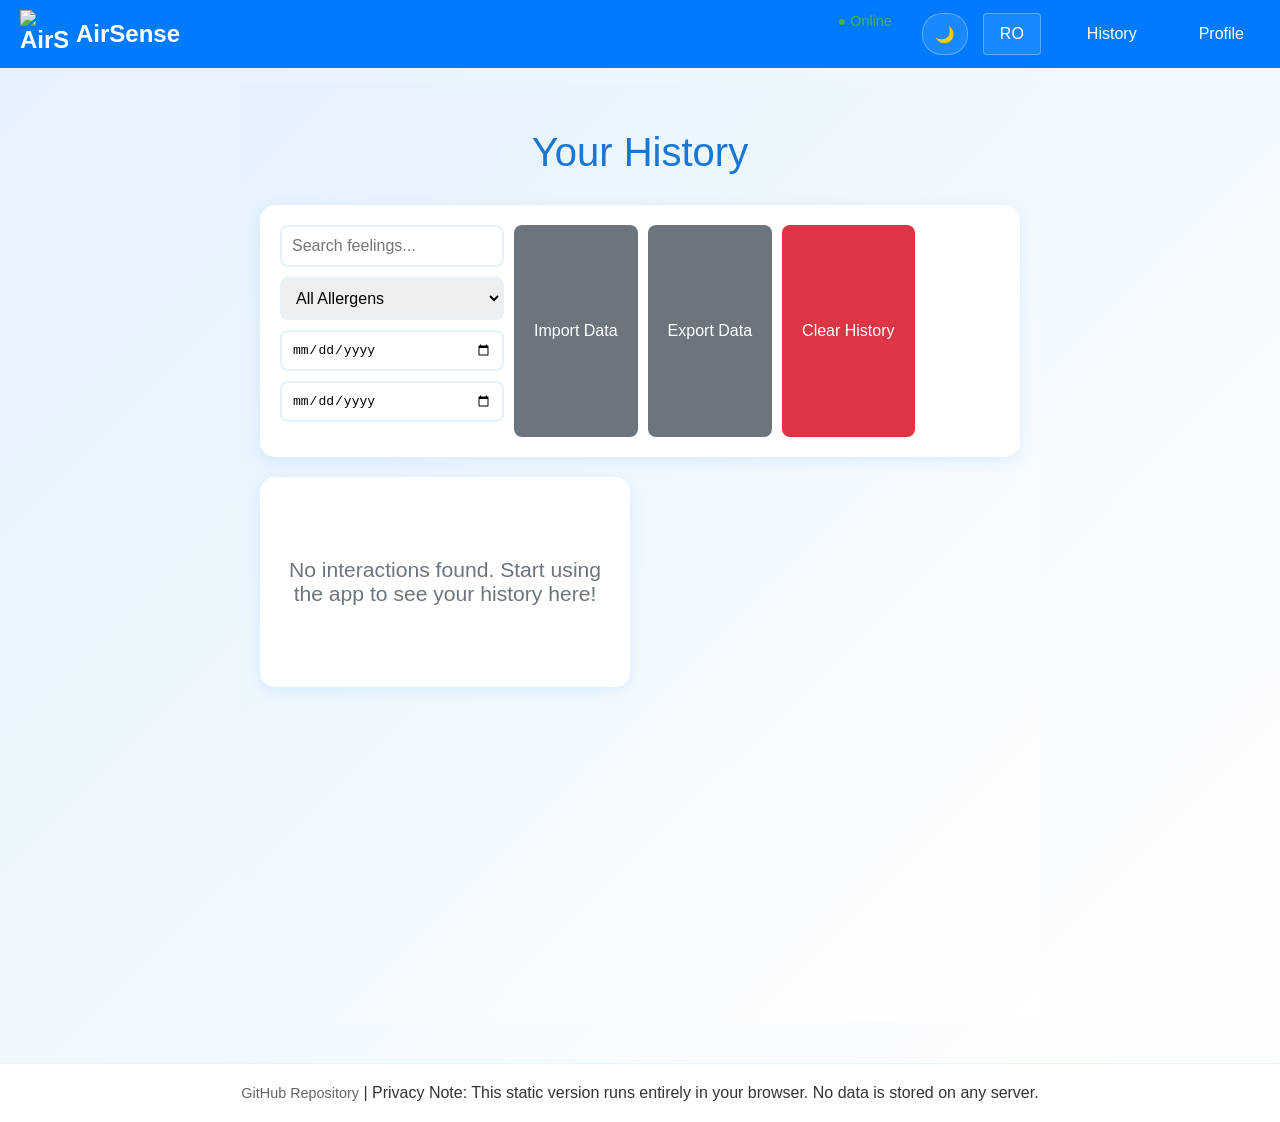
==== commit 0ccd9fb3: "Add dark mode toggle with localStorage persistence and update README Co-authored-by: andreisugu <354" ====
--- a/history.html
+++ b/history.html
@@ -237,6 +237,9 @@
         </div>
         <div class="header-right">
             <span id="onlineStatus" style="margin-right: 15px; font-size: 0.9em;"></span>
+            <button id="darkModeToggle" class="dark-mode-toggle" aria-label="Toggle dark mode" title="Toggle dark mode">
+                <span class="icon">🌙</span>
+            </button>
             <button id="langToggle" class="lang-toggle">RO</button>
             <a href="history.html" style="margin-left: 15px;">History</a>
             <a href="profile.html" style="margin-left: 15px;">Profile</a>
@@ -285,9 +288,14 @@
     <script src="core/static/core/js/translations.js"></script>
     <script src="core/static/core/js/pwa-features.js"></script>
     <script>
+        // LocalStorage key constants
+        const STORAGE_KEYS = {
+            HISTORY: 'airsense_history'
+        };
+        
         // Load and display history
         function loadHistory() {
-            const history = JSON.parse(localStorage.getItem('feelingHistory') || '[]');
+            const history = JSON.parse(localStorage.getItem(STORAGE_KEYS.HISTORY) || '[]');
             const searchTerm = document.getElementById('historySearch').value.toLowerCase();
             const allergenFilter = document.getElementById('historyAllergenFilter').value;
             const dateFrom = document.getElementById('historyDateFrom').value;
@@ -350,18 +358,21 @@
                 
                 let sentimentHtml = '';
                 if (item.sentiment) {
+                    const confidencePercent = Math.round((item.confidence || 0) * 100);
                     sentimentHtml = `
                         <div class="sentiment-info">
-                            <strong>Sentiment:</strong> ${item.sentiment}
+                            <strong>Sentiment:</strong> ${item.sentiment} (${confidencePercent}% confidence)
                         </div>
                     `;
                 }
                 
-                let weatherHtml = '';
-                if (item.weather) {
-                    weatherHtml = `
-                        <div class="conditions">
-                            <span class="weather-badge">${item.weather.temp}°C, ${item.weather.humidity}% humidity</span>
+                let alertHtml = '';
+                if (item.alertLevel) {
+                    const tipsHtml = item.alertLevel.tips ? item.alertLevel.tips.map(tip => `<li>${escapeHtml(tip)}</li>`).join('') : '';
+                    alertHtml = `
+                        <div class="recommendations">
+                            <strong>${item.alertLevel.icon || '⚠️'} ${escapeHtml(item.alertLevel.title || 'Alert')}</strong>
+                            ${tipsHtml ? `<ul style="margin: 5px 0; padding-left: 20px;">${tipsHtml}</ul>` : ''}
                         </div>
                     `;
                 }
@@ -380,15 +391,7 @@
                             
                             ${sentimentHtml}
                             ${allergiesHtml}
-                            
-                            ${item.response ? `
-                                <div class="recommendations">
-                                    <strong data-translate="Analysis & Recommendations:">Analysis & Recommendations:</strong>
-                                    ${escapeHtml(item.response).replace(/\n/g, '<br>')}
-                                </div>
-                            ` : ''}
-                            
-                            ${weatherHtml}
+                            ${alertHtml}
                         </div>
                     </div>
                 `;
@@ -403,7 +406,7 @@
 
         // Export history
         function exportHistory() {
-            const history = localStorage.getItem('feelingHistory') || '[]';
+            const history = localStorage.getItem(STORAGE_KEYS.HISTORY) || '[]';
             const blob = new Blob([history], { type: 'application/json' });
             const url = URL.createObjectURL(blob);
             const a = document.createElement('a');
@@ -429,9 +432,21 @@
                 try {
                     const data = JSON.parse(e.target.result);
                     if (Array.isArray(data)) {
-                        const existing = JSON.parse(localStorage.getItem('feelingHistory') || '[]');
-                        const merged = [...existing, ...data];
-                        localStorage.setItem('feelingHistory', JSON.stringify(merged));
+                        const existing = JSON.parse(localStorage.getItem(STORAGE_KEYS.HISTORY) || '[]');
+                        
+                        // Merge and remove duplicates based on timestamp
+                        const merged = [...data, ...existing];
+                        const uniqueHistory = merged.filter((item, index, self) =>
+                            index === self.findIndex(t => t.timestamp === item.timestamp)
+                        );
+                        
+                        // Sort by timestamp (newest first)
+                        uniqueHistory.sort((a, b) => new Date(b.timestamp) - new Date(a.timestamp));
+                        
+                        // Keep only last 50
+                        const trimmedHistory = uniqueHistory.slice(0, 50);
+                        
+                        localStorage.setItem(STORAGE_KEYS.HISTORY, JSON.stringify(trimmedHistory));
                         loadHistory();
                         alert('History imported successfully!');
                     } else {
@@ -447,7 +462,7 @@
         // Clear history
         function clearHistory() {
             if (confirm('Are you sure you want to clear all your history? This cannot be undone.')) {
-                localStorage.removeItem('feelingHistory');
+                localStorage.removeItem(STORAGE_KEYS.HISTORY);
                 loadHistory();
             }
         }
@@ -465,5 +480,6 @@
         // Load history on page load
         loadHistory();
     </script>
+    <script src="core/static/core/js/dark-mode.js"></script>
 </body>
 </html>
--- a/core/static/core/css/home.css
+++ b/core/static/core/css/home.css
@@ -1,10 +1,56 @@
+/* CSS Variables for theming */
+:root {
+    --bg-gradient-start: #e3f2fd;
+    --bg-gradient-end: #ffffff;
+    --primary-color: #2196f3;
+    --primary-dark: #1976d2;
+    --primary-light: #e3f2fd;
+    --text-color: #333;
+    --text-secondary: #666;
+    --bg-white: #ffffff;
+    --bg-card: #ffffff;
+    --border-color: rgba(33, 150, 243, 0.1);
+    --shadow-color: rgba(33, 150, 243, 0.1);
+    --input-bg: #ffffff;
+    --input-border: #e3f2fd;
+    --table-even: #f9f9f9;
+    --table-hover: #f0f0f0;
+    --header-bg: #007bff;
+    --weather-gradient-start: #2196f3;
+    --weather-gradient-end: #1976d2;
+}
+
+/* Dark Mode */
+body.dark-mode {
+    --bg-gradient-start: #1a1a2e;
+    --bg-gradient-end: #16213e;
+    --primary-color: #4a90e2;
+    --primary-dark: #3a7bc8;
+    --primary-light: #2d3e50;
+    --text-color: #e0e0e0;
+    --text-secondary: #b0b0b0;
+    --bg-white: #1e293b;
+    --bg-card: #1e293b;
+    --border-color: rgba(74, 144, 226, 0.2);
+    --shadow-color: rgba(0, 0, 0, 0.3);
+    --input-bg: #2d3e50;
+    --input-border: #3a4f63;
+    --table-even: #2a3f5f;
+    --table-hover: #3a4f63;
+    --header-bg: #1e3a5f;
+    --weather-gradient-start: #1e3a5f;
+    --weather-gradient-end: #16213e;
+}
+
 body {
-    background: linear-gradient(135deg, #e3f2fd 0%, #ffffff 100%);
+    background: linear-gradient(135deg, var(--bg-gradient-start) 0%, var(--bg-gradient-end) 100%);
     margin: 0;
     font-family: 'Segoe UI', Tahoma, Geneva, Verdana, sans-serif;
     min-height: 100vh;
     -webkit-text-size-adjust: 100%;
     -webkit-tap-highlight-color: transparent;
+    color: var(--text-color);
+    transition: background 0.3s ease, color 0.3s ease;
 }
 
 .container {
@@ -17,30 +63,33 @@
 
 
 .weather-section {
-    background: white;
+    background: var(--bg-card);
     padding: 30px;
     border-radius: 15px;
-    box-shadow: 0 8px 32px rgba(33, 150, 243, 0.1);
-    border: 1px solid rgba(33, 150, 243, 0.1);
+    box-shadow: 0 8px 32px var(--shadow-color);
+    border: 1px solid var(--border-color);
     margin-top: 30px;
+    transition: background 0.3s ease, border 0.3s ease;
 }
 
 .pollen-forecast-section {
-    background: white;
+    background: var(--bg-card);
     padding: 30px;
     border-radius: 15px;
-    box-shadow: 0 8px 32px rgba(33, 150, 243, 0.1);
-    border: 1px solid rgba(33, 150, 243, 0.1);
+    box-shadow: 0 8px 32px var(--shadow-color);
+    border: 1px solid var(--border-color);
     margin-top: 40px;
+    transition: background 0.3s ease, border 0.3s ease;
 }
 
 .pollen-section, .feeling-section {
-    background: white;
+    background: var(--bg-card);
     padding: 30px;
     border-radius: 15px;
     margin: 30px 0;
-    box-shadow: 0 8px 32px rgba(33, 150, 243, 0.1);
-    border: 1px solid rgba(33, 150, 243, 0.1);
+    box-shadow: 0 8px 32px var(--shadow-color);
+    border: 1px solid var(--border-color);
+    transition: background 0.3s ease, border 0.3s ease;
 }
 
 .city-search {
@@ -65,24 +114,26 @@
 
 #cityInput {
     padding: 12px 20px;
-    border: 2px solid #e3f2fd;
+    border: 2px solid var(--input-border);
     border-radius: 25px;
     width: 300px;
     font-size: 16px;
     transition: all 0.3s ease;
     box-sizing: border-box;
     -webkit-appearance: none;
+    background: var(--input-bg);
+    color: var(--text-color);
 }
 
 #cityInput:focus {
     outline: none;
-    border-color: #2196f3;
+    border-color: var(--primary-color);
     box-shadow: 0 0 0 3px rgba(33, 150, 243, 0.1);
 }
 
 #searchCity {
     padding: 12px 25px;
-    background: #2196f3;
+    background: var(--primary-color);
     color: white;
     border: none;
     border-radius: 25px;
@@ -95,7 +146,7 @@
 }
 
 #searchCity:hover {
-    background: #1976d2;
+    background: var(--primary-dark);
     transform: translateY(-2px);
     box-shadow: 0 4px 12px rgba(33, 150, 243, 0.3);
 }
@@ -116,14 +167,14 @@
 
 h1 {
     text-align: center;
-    color: #1976d2;
+    color: var(--primary-dark);
     font-size: 2.5em;
     font-weight: 300;
     margin-bottom: 10px;
 }
 
 h2 {
-    color: #1976d2;
+    color: var(--primary-dark);
     font-weight: 500;
     margin-bottom: 20px;
     font-size: 1.5em;
@@ -131,7 +182,7 @@
 
 .container > p {
     text-align: center;
-    color: #666;
+    color: var(--text-secondary);
     font-size: 1.1em;
     margin-bottom: 30px;
 }
@@ -438,8 +489,8 @@
     top: 100%;
     left: 0;
     right: 0;
-    background: white;
-    border: 1px solid #ccc;
+    background: var(--bg-card);
+    border: 1px solid var(--border-color);
     border-top: none;
     border-radius: 0 0 5px 5px;
     max-height: 200px;
@@ -451,11 +502,12 @@
 .city-option {
     padding: 8px 12px;
     cursor: pointer;
-    border-bottom: 1px solid #eee;
+    border-bottom: 1px solid var(--border-color);
+    color: var(--text-color);
 }
 
 .city-option:hover {
-    background: #f0f0f0;
+    background: var(--table-hover);
 }
 
 .city-option:last-child {
@@ -637,10 +689,11 @@
     text-align: center;
     margin: 30px 0;
     padding: 25px;
-    background: linear-gradient(135deg, #2196f3, #1976d2);
+    background: linear-gradient(135deg, var(--weather-gradient-start), var(--weather-gradient-end));
     border-radius: 15px;
     color: white;
     position: relative;
+    transition: background 0.3s ease;
 }
 
 .temp-toggle {
@@ -712,13 +765,13 @@
 
 .day-item {
     padding: 12px 18px;
-    background: #f8f9fa;
-    border: 2px solid #e3f2fd;
+    background: var(--input-bg);
+    border: 2px solid var(--input-border);
     border-radius: 10px;
     cursor: pointer;
     font-weight: 500;
     transition: all 0.3s ease;
-    color: #333;
+    color: var(--text-color);
     min-height: 44px;
     display: flex;
     align-items: center;
@@ -727,14 +780,14 @@
 }
 
 .day-item:hover {
-    background: #e3f2fd;
-    border-color: #2196f3;
+    background: var(--primary-light);
+    border-color: var(--primary-color);
 }
 
 .day-item.active {
-    background: #2196f3;
-    color: white;
-    border-color: #2196f3;
+    background: var(--primary-color);
+    color: white;
+    border-color: var(--primary-color);
 }
 
 .daily-weather {
@@ -750,7 +803,7 @@
 #hourly-table {
     width: 100%;
     border-collapse: collapse;
-    background: white;
+    background: var(--bg-card);
     border-radius: 5px;
     overflow: hidden;
 }
@@ -763,7 +816,7 @@
 }
 
 #hourly-table th {
-    background: #007bff;
+    background: var(--header-bg);
     color: white;
     padding: 10px;
     text-align: center;
@@ -773,17 +826,18 @@
 #hourly-table td {
     padding: 4px;
     text-align: center;
-    border-bottom: 1px solid #ddd;
+    border-bottom: 1px solid var(--border-color);
     font-size: 0.85em;
     line-height: 1.2;
+    color: var(--text-color);
 }
 
 #hourly-table tr:nth-child(even) {
-    background: #f9f9f9;
+    background: var(--table-even);
 }
 
 #hourly-table tr:hover {
-    background: #f0f0f0;
+    background: var(--table-hover);
 }
 
 #hourly-table tr.current-hour {
@@ -807,17 +861,18 @@
     gap: 10px;
     cursor: pointer;
     padding: 12px 15px;
-    background: #f8f9fa;
+    background: var(--input-bg);
     border-radius: 8px;
     transition: all 0.3s ease;
     border: 2px solid transparent;
     min-height: 44px;
     touch-action: manipulation;
+    color: var(--text-color);
 }
 
 .pollen-checkboxes label:hover {
-    background: #e3f2fd;
-    border-color: #2196f3;
+    background: var(--primary-light);
+    border-color: var(--primary-color);
 }
 
 .pollen-checkboxes input[type="checkbox"] {
@@ -837,12 +892,14 @@
     max-width: 800px;
     height: 120px;
     padding: 15px;
-    border: 2px solid #e3f2fd;
+    border: 2px solid var(--input-border);
     border-radius: 10px;
     resize: vertical;
     font-family: inherit;
     font-size: 16px;
     transition: all 0.3s ease;
+    background: var(--input-bg);
+    color: var(--text-color);
 }
 
 #feelingForm {
@@ -855,12 +912,12 @@
 
 #feelingText:focus {
     outline: none;
-    border-color: #2196f3;
+    border-color: var(--primary-color);
     box-shadow: 0 0 0 3px rgba(33, 150, 243, 0.1);
 }
 
 #feelingForm button {
-    background: #2196f3;
+    background: var(--primary-color);
     color: white;
     padding: 12px 30px;
     border: none;
@@ -875,7 +932,7 @@
 }
 
 #feelingForm button:hover {
-    background: #1976d2;
+    background: var(--primary-dark);
     transform: translateY(-2px);
     box-shadow: 0 4px 12px rgba(33, 150, 243, 0.3);
 }
@@ -1018,7 +1075,7 @@
 }
 
 .site-header {
-    background: #007bff;
+    background: var(--header-bg);
     color: white;
     padding: 10px 20px;
     display: flex;
@@ -1027,6 +1084,7 @@
     margin-bottom: 15px;
     min-height: 35px;
     position: relative;
+    transition: background 0.3s ease;
 }
 
 .home-link {
@@ -1153,15 +1211,16 @@
 }
 
 .site-footer {
-    background: #f8f9fa;
-    border-top: 1px solid #dee2e6;
+    background: var(--bg-card);
+    border-top: 1px solid var(--border-color);
     padding: 20px 0;
     margin-top: 40px;
     text-align: center;
+    transition: background 0.3s ease, border 0.3s ease;
 }
 
 .footer-content a {
-    color: #6c757d;
+    color: var(--text-secondary);
     text-decoration: none;
     font-size: 0.9em;
 }
@@ -1611,3 +1670,123 @@
         grid-template-columns: 1fr;
     }
 }
+
+/* Dark Mode Toggle Button */
+.dark-mode-toggle {
+    background: rgba(255, 255, 255, 0.1);
+    color: white;
+    border: 1px solid rgba(255, 255, 255, 0.3);
+    border-radius: 20px;
+    padding: 8px 12px;
+    cursor: pointer;
+    font-size: 0.9em;
+    font-weight: 500;
+    transition: all 0.3s ease;
+    display: flex;
+    align-items: center;
+    gap: 5px;
+    height: 42px;
+    box-sizing: border-box;
+}
+
+.dark-mode-toggle:hover {
+    background: rgba(255, 255, 255, 0.2);
+    border-color: rgba(255, 255, 255, 0.5);
+}
+
+.dark-mode-toggle .icon {
+    font-size: 1.1em;
+}
+
+/* Pollen table in dark mode */
+body.dark-mode #pollen-hourly-table {
+    background: var(--bg-card);
+}
+
+body.dark-mode #pollen-hourly-table th {
+    background: var(--header-bg);
+}
+
+body.dark-mode #pollen-hourly-table td {
+    color: var(--text-color);
+    border-bottom: 1px solid var(--border-color);
+}
+
+body.dark-mode #pollen-hourly-table tr:nth-child(even) {
+    background: var(--table-even);
+}
+
+body.dark-mode #pollen-hourly-table tr:hover {
+    background: var(--table-hover);
+}
+
+/* Weather/pollen chart controls in dark mode */
+body.dark-mode .weather-chart-controls .checkbox-item,
+body.dark-mode .pollen-type-selector .checkbox-item {
+    background: var(--input-bg);
+    color: var(--text-color);
+}
+
+body.dark-mode .weather-chart-controls .checkbox-item:hover,
+body.dark-mode .pollen-type-selector .checkbox-item:hover {
+    background: var(--primary-light);
+    border-color: var(--primary-color);
+}
+
+/* Date inputs in dark mode */
+body.dark-mode #pollenDateSelect, 
+body.dark-mode #weatherDateSelect {
+    background: var(--input-bg);
+    color: var(--text-color);
+    border: 2px solid var(--input-border);
+}
+
+body.dark-mode #pollenDateSelect:focus, 
+body.dark-mode #weatherDateSelect:focus {
+    border-color: var(--primary-color);
+}
+
+/* History and statistics cards in dark mode */
+body.dark-mode .history-section,
+body.dark-mode .statistics-section,
+body.dark-mode .recent-cities-section {
+    background: var(--bg-card);
+    border: 1px solid var(--border-color);
+}
+
+body.dark-mode .stat-card {
+    background: linear-gradient(135deg, var(--primary-light) 0%, #2d3e50 100%);
+}
+
+body.dark-mode .stat-value {
+    color: var(--primary-color);
+}
+
+body.dark-mode .stat-label {
+    color: var(--text-color);
+}
+
+body.dark-mode .recent-city-item {
+    background: var(--primary-light);
+    border-color: var(--primary-color);
+    color: var(--primary-color);
+}
+
+body.dark-mode .recent-city-item:hover {
+    background: var(--primary-color);
+    color: white;
+}
+
+/* Dropdown menu in dark mode */
+body.dark-mode .dropdown-menu {
+    background: var(--bg-card);
+    border: 1px solid var(--border-color);
+}
+
+body.dark-mode .dropdown-menu a {
+    color: var(--text-color) !important;
+}
+
+body.dark-mode .dropdown-menu a:hover {
+    background: var(--table-hover) !important;
+}
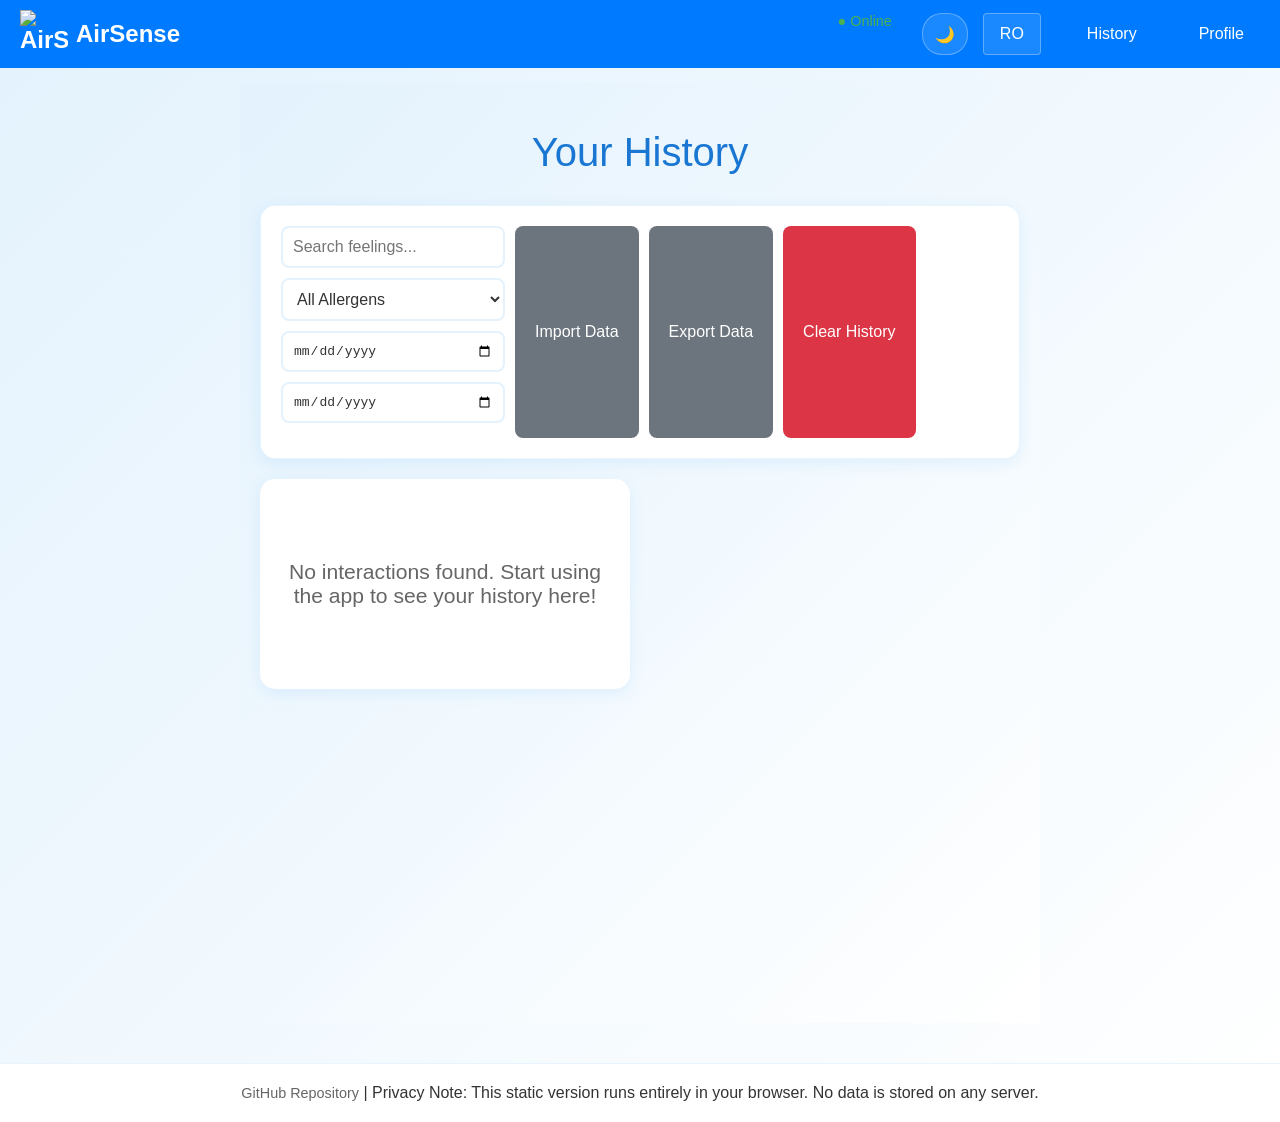
==== commit 72e0b13c: "Remove history section from homepage and fix dark mode for all pages Co-authored-by: andreisugu <354" ====
--- a/history.html
+++ b/history.html
@@ -25,18 +25,19 @@
 
         .history-container h1 {
             text-align: center;
-            color: #1976d2;
+            color: var(--primary-dark);
             font-size: 2.5em;
             font-weight: 300;
             margin-bottom: 30px;
         }
 
         .history-controls {
-            background: white;
+            background: var(--bg-card);
             padding: 20px;
             border-radius: 15px;
             margin-bottom: 20px;
-            box-shadow: 0 4px 15px rgba(0, 123, 255, 0.1);
+            box-shadow: 0 4px 15px var(--shadow-color);
+            border: 1px solid var(--border-color);
         }
 
         .history-filters {
@@ -49,16 +50,18 @@
         .history-filters input,
         .history-filters select {
             padding: 10px;
-            border: 2px solid #e3f2fd;
+            border: 2px solid var(--input-border);
             border-radius: 8px;
             font-size: 1em;
             transition: border-color 0.3s;
+            background: var(--input-bg);
+            color: var(--text-color);
         }
 
         .history-filters input:focus,
         .history-filters select:focus {
             outline: none;
-            border-color: #007bff;
+            border-color: var(--primary-color);
             box-shadow: 0 0 0 3px rgba(0, 123, 255, 0.1);
         }
 
@@ -107,17 +110,17 @@
         }
 
         .history-card {
-            background: white;
+            background: var(--bg-card);
             border-radius: 15px;
             padding: 20px;
-            box-shadow: 0 4px 15px rgba(0, 123, 255, 0.1);
-            border: 1px solid rgba(33, 150, 243, 0.1);
+            box-shadow: 0 4px 15px var(--shadow-color);
+            border: 1px solid var(--border-color);
             transition: transform 0.3s, box-shadow 0.3s;
         }
 
         .history-card:hover {
             transform: translateY(-5px);
-            box-shadow: 0 8px 25px rgba(0, 123, 255, 0.2);
+            box-shadow: 0 8px 25px var(--shadow-color);
         }
 
         .card-header {
@@ -126,30 +129,31 @@
             align-items: center;
             margin-bottom: 15px;
             padding-bottom: 10px;
-            border-bottom: 2px solid #e3f2fd;
+            border-bottom: 2px solid var(--border-color);
         }
 
         .date {
             font-weight: 600;
-            color: #1976d2;
+            color: var(--primary-dark);
             font-size: 1.1em;
         }
 
         .time {
-            color: #6c757d;
+            color: var(--text-secondary);
             font-size: 0.9em;
         }
 
         .card-body {
-            color: #495057;
+            color: var(--text-color);
         }
 
         .user-feeling {
             margin-bottom: 15px;
             padding: 10px;
-            background: #f8f9fa;
+            background: var(--table-even);
             border-radius: 8px;
             font-style: italic;
+            color: var(--text-color);
         }
 
         .allergies-tags {
@@ -160,8 +164,8 @@
         }
 
         .allergy-tag {
-            background: #e3f2fd;
-            color: #1976d2;
+            background: var(--primary-light);
+            color: var(--primary-color);
             padding: 4px 12px;
             border-radius: 20px;
             font-size: 0.85em;
@@ -171,13 +175,13 @@
         .recommendations {
             margin-top: 15px;
             padding: 15px;
-            background: #e8f5e9;
+            background: var(--table-even);
             border-radius: 8px;
             border-left: 4px solid #4caf50;
         }
 
         .recommendations strong {
-            color: #2e7d32;
+            color: var(--text-color);
             display: block;
             margin-bottom: 8px;
         }
@@ -185,34 +189,35 @@
         .conditions {
             margin-top: 10px;
             padding: 10px;
-            background: #fff3e0;
+            background: var(--table-even);
             border-radius: 8px;
             font-size: 0.9em;
         }
 
         .weather-badge {
-            color: #e65100;
+            color: var(--primary-color);
             font-weight: 500;
         }
 
         .sentiment-info {
             margin: 10px 0;
             padding: 8px;
-            background: #fff9c4;
+            background: var(--table-even);
             border-radius: 8px;
             font-size: 0.9em;
+            color: var(--text-color);
         }
 
         .empty-state {
             text-align: center;
             padding: 60px 20px;
-            background: white;
+            background: var(--bg-card);
             border-radius: 15px;
-            box-shadow: 0 4px 15px rgba(0, 123, 255, 0.1);
+            box-shadow: 0 4px 15px var(--shadow-color);
         }
 
         .empty-state p {
-            color: #6c757d;
+            color: var(--text-secondary);
             font-size: 1.2em;
         }
 
@@ -237,7 +242,7 @@
         </div>
         <div class="header-right">
             <span id="onlineStatus" style="margin-right: 15px; font-size: 0.9em;"></span>
-            <button id="darkModeToggle" class="dark-mode-toggle" aria-label="Toggle dark mode" title="Toggle dark mode">
+            <button id="darkModeToggle" class="dark-mode-toggle" aria-label="Switch to dark mode" title="Switch to dark mode">
                 <span class="icon">🌙</span>
             </button>
             <button id="langToggle" class="lang-toggle">RO</button>
--- a/core/static/core/css/home.css
+++ b/core/static/core/css/home.css
@@ -161,7 +161,7 @@
     text-align: center;
     font-size: 1.4em;
     font-weight: 500;
-    color: #1976d2;
+    color: var(--primary-dark);
     margin-bottom: 20px;
 }
 
@@ -541,19 +541,14 @@
 }
 
 .pollen-type-selector .checkbox-item:hover {
-    background: #e3f2fd;
-    border-color: #2196f3;
-}
-
-.pollen-type-selector .checkbox-item:hover {
-    background: #e3f2fd;
-    border-color: #2196f3;
+    background: var(--primary-light);
+    border-color: var(--primary-color);
 }
 
 .pollen-type-selector input[type="checkbox"] {
     width: 18px;
     height: 18px;
-    accent-color: #2196f3;
+    accent-color: var(--primary-color);
 }
 
 .weather-chart-controls {
@@ -579,19 +574,14 @@
 }
 
 .weather-chart-controls .checkbox-item:hover {
-    background: #e3f2fd;
-    border-color: #2196f3;
-}
-
-.weather-chart-controls .checkbox-item:hover {
-    background: #e3f2fd;
-    border-color: #2196f3;
+    background: var(--primary-light);
+    border-color: var(--primary-color);
 }
 
 .weather-chart-controls input[type="checkbox"] {
     width: 18px;
     height: 18px;
-    accent-color: #2196f3;
+    accent-color: var(--primary-color);
 }
 
 .pollen-controls {
@@ -615,12 +605,12 @@
 
 #pollenDateSelect:focus, #weatherDateSelect:focus {
     outline: none;
-    border-color: #2196f3;
+    border-color: var(--primary-color);
     box-shadow: 0 0 0 3px rgba(33, 150, 243, 0.1);
 }
 
 #pollenDateSelect:hover, #weatherDateSelect:hover {
-    border-color: #2196f3;
+    border-color: var(--primary-color);
 }
 
 .pollen-day-bar {
@@ -717,8 +707,8 @@
 .lang-toggle {
     padding: 8px 12px;
     background: #f8f9fa;
-    color: #1976d2;
-    border: 2px solid #e3f2fd;
+    color: var(--primary-dark);
+    border: 2px solid var(--primary-light);
     border-radius: 20px;
     cursor: pointer;
     font-size: 0.9em;
@@ -727,8 +717,8 @@
 }
 
 .lang-toggle:hover {
-    background: #e3f2fd;
-    border-color: #2196f3;
+    background: var(--primary-light);
+    border-color: var(--primary-color);
 }
 
 #current-temp {
@@ -878,7 +868,7 @@
 .pollen-checkboxes input[type="checkbox"] {
     width: 18px;
     height: 18px;
-    accent-color: #2196f3;
+    accent-color: var(--primary-color);
 }
 
 .feeling-section {
@@ -1260,7 +1250,7 @@
 }
 
 .card-header {
-    background: linear-gradient(135deg, #2196f3, #1976d2);
+    background: linear-gradient(135deg, var(--primary-color), var(--primary-dark));
     color: white;
     padding: 15px 20px;
     display: flex;
@@ -1313,8 +1303,8 @@
 }
 
 .allergy-tag {
-    background: #e3f2fd;
-    color: #1976d2;
+    background: var(--primary-light);
+    color: var(--primary-dark);
     padding: 4px 8px;
     border-radius: 12px;
     font-size: 0.8em;
@@ -1601,7 +1591,7 @@
 .stat-value {
     font-size: 2em;
     font-weight: bold;
-    color: #1976d2;
+    color: var(--primary-dark);
     margin-bottom: 5px;
 }
 
@@ -1635,7 +1625,7 @@
 .history-filters input:focus,
 .history-filters select:focus {
     outline: none;
-    border-color: #2196f3;
+    border-color: var(--primary-color);
     box-shadow: 0 0 0 3px rgba(33, 150, 243, 0.1);
 }
 
@@ -1783,6 +1773,7 @@
     border: 1px solid var(--border-color);
 }
 
+/* !important needed to override header link styles */
 body.dark-mode .dropdown-menu a {
     color: var(--text-color) !important;
 }
